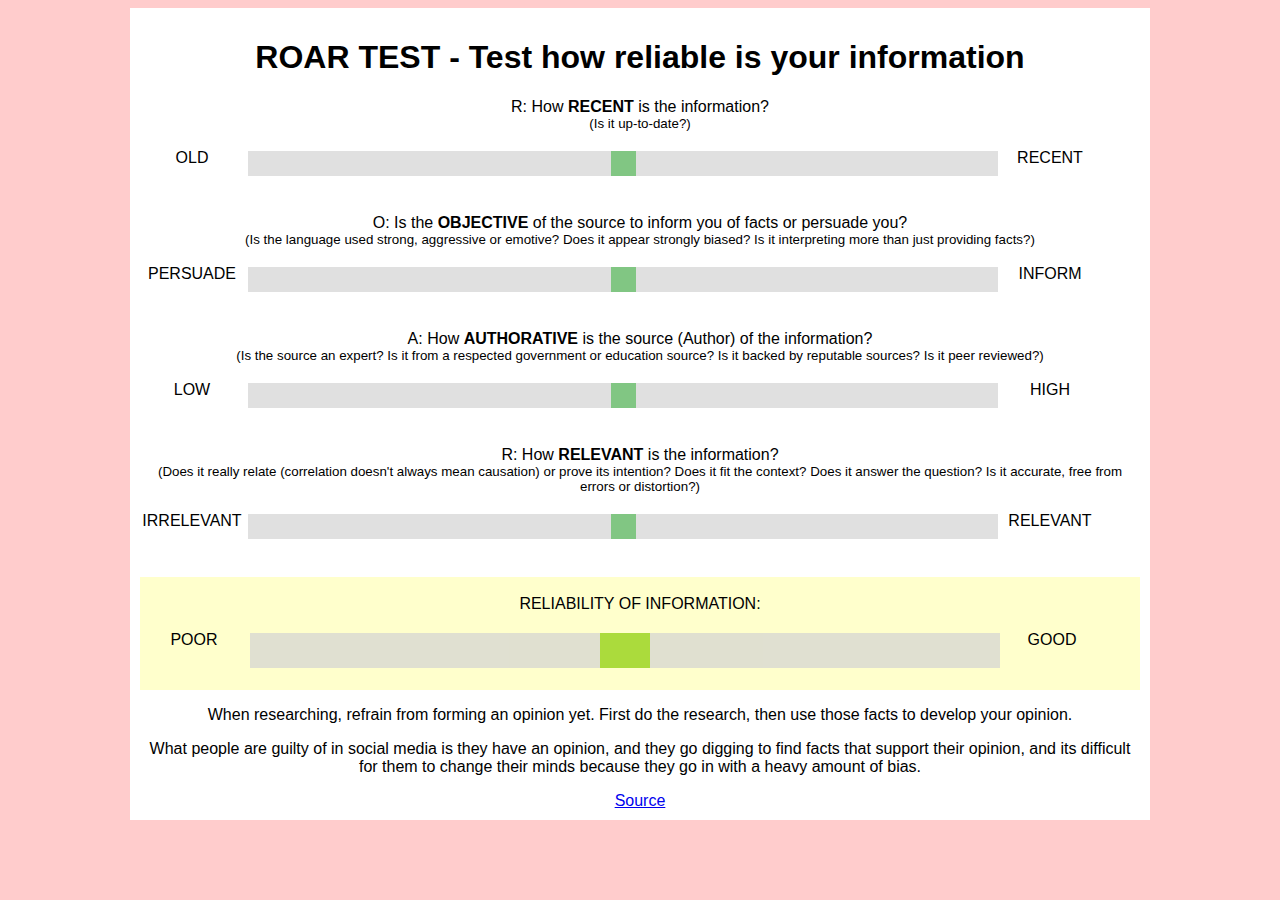
==== roartest.html @ e865ad9f "Add files via upload" ====
<html>
<head>


<style>

body{

	font-family: arial;
	font-size: 12pt;
	background-color:#FFCCCC;
}

.slidecontainer {
  width: 1000;
  padding: 10px;
  text-align:center;
  margin-left: auto;
  margin-right: auto;
  background-color:#FFFFFF;
}

.resultpanel {
	background-color: #FFFFCC;
	padding: 2px;
}

#current, #reliable, #authorative, #purpose, #result {
  -webkit-appearance: none;
  width: 100%;
  height: 25px;
  background: #d3d3d3;
  outline: none;
  opacity: 0.7;
  -webkit-transition: .2s;
  transition: opacity .2s;
}

#current:hover, #reliable:hover, #authorative:hover, #purpose:hover, #result:hover {
  opacity: 1;
}

#current::-webkit-slider-thumb, #reliable::-webkit-slider-thumb, #authorative::-webkit-slider-thumb, #purpose::-webkit-slider-thumb, #result::-webkit-slider-thumb {
  -webkit-appearance: none;
  appearance: none;
  width: 25px;
  height: 25px;
  background: #4CAF50;
  cursor: pointer;
}

#current::-moz-range-thumb, #reliable::-moz-range-thumb, #authorative::-moz-range-thumb, #purpose::-moz-range-thumb, #result::-moz-range-thumb {
  width: 25px;
  height: 25px;
  background: #4CAF50;
  cursor: pointer;
}

#result {
 height: 35px;
}

#result::-webkit-slider-thumb {
  height: 35px;
  width: 50px;
  background: #88cc00;
}


div.left { width: 100; float:left; padding: 2px;}
div.center { width: 750; float:left; padding: 2px;}
div.right { width: 100; float:left; padding: 2px;}
br {clear:both;}
input{width: 100%;}

.moreinfo {
font-size: 10pt;
}

</style>
</head>
<body>


<div class="slidecontainer">

<h1>ROAR TEST - Test how <b>reliable</b> is your information</h1>

<form name="ROARform">



<p class="choice">R: How <b>RECENT</b> is the information?<br>
<span class="moreinfo">(Is it up-to-date?)</span><br>
<div class="left">OLD</div>
<div class="center"><input type="range" id="current" min="0" max="10" value="5" onChange="calculate();"></div>
<div class="right">RECENT</div>
<br>&nbsp;
</p>

<p class="choice">O: Is the <b>OBJECTIVE</b> of the source to inform you of facts or persuade you? <br>
<span class="moreinfo">(Is the language used strong, aggressive or emotive? Does it appear strongly biased? Is it interpreting more than just providing facts?)</span><br>
<div class="left">PERSUADE</div>
<div class="center"><input type="range"id="purpose" min="0" max="10" value="5" onChange="calculate();"></div>
<div class="right">INFORM</div>
<br>&nbsp;
</p>

<p class="choice">A: How <b>AUTHORATIVE</b> is the source (Author) of the information? <br>
<span class="moreinfo">(Is the source an expert? Is it from a respected government or education source? Is it backed by reputable sources? Is it peer reviewed?)</span><br>
<div class="left">LOW</div>
<div class="center"><input type="range"id="authorative" min="0" max="10" value="5" onChange="calculate();"></div>
<div class="right">HIGH</div>
<br>&nbsp;
</p>


<p class="choice">R: How <b>RELEVANT</b> is the information? <br>
<span class="moreinfo">(Does it really relate (correlation doesn't always mean causation) or prove its intention? Does it fit the context? Does it answer the question? Is it accurate, free from errors or distortion?)</span><br>
<div class="left">IRRELEVANT</div>
<div class="center"><input type="range" id="reliable" min="0" max="10" value="5" onChange="calculate();"></div>
<div class="right">RELEVANT</div>
<br>&nbsp;
</p>
<div class="resultpanel">
<p class="choice">RELIABILITY OF INFORMATION:<br>
<div class="left">POOR</div>
<div class="center"><input type="range" id="result" min="0" max="40" value="20" onChange="calculate();"></div>
<div class="right">GOOD</div>
<br>
</p>
</div>

<script language="javascript">
	var current = document.getElementById("current");
	var reliable = document.getElementById("reliable");
	var authorative = document.getElementById("authorative");
	var purpose = document.getElementById("purpose");
	var result = document.getElementById("result");
	
	//on change
	function calculate() {
	
	result.value = parseInt(current.value) + parseInt(reliable.value) + parseInt(authorative.value) + parseInt(purpose.value);
	
}	
	
</script>



</form>
<p>
When researching, refrain from forming an opinion yet. First do the research, then use those facts to develop your opinion.
</p>
<p>
What people are guilty of in social media is they have an opinion, and they go digging to find facts that support their opinion, and its difficult for them to change their minds because they go in with a heavy amount of bias.
</p>
<a href="https://www.lifehacker.com.au/2020/06/how-to-teach-kids-the-difference-between-facts-and-opinions/" target="_blank">Source</a>


</div>

</body>
</html>
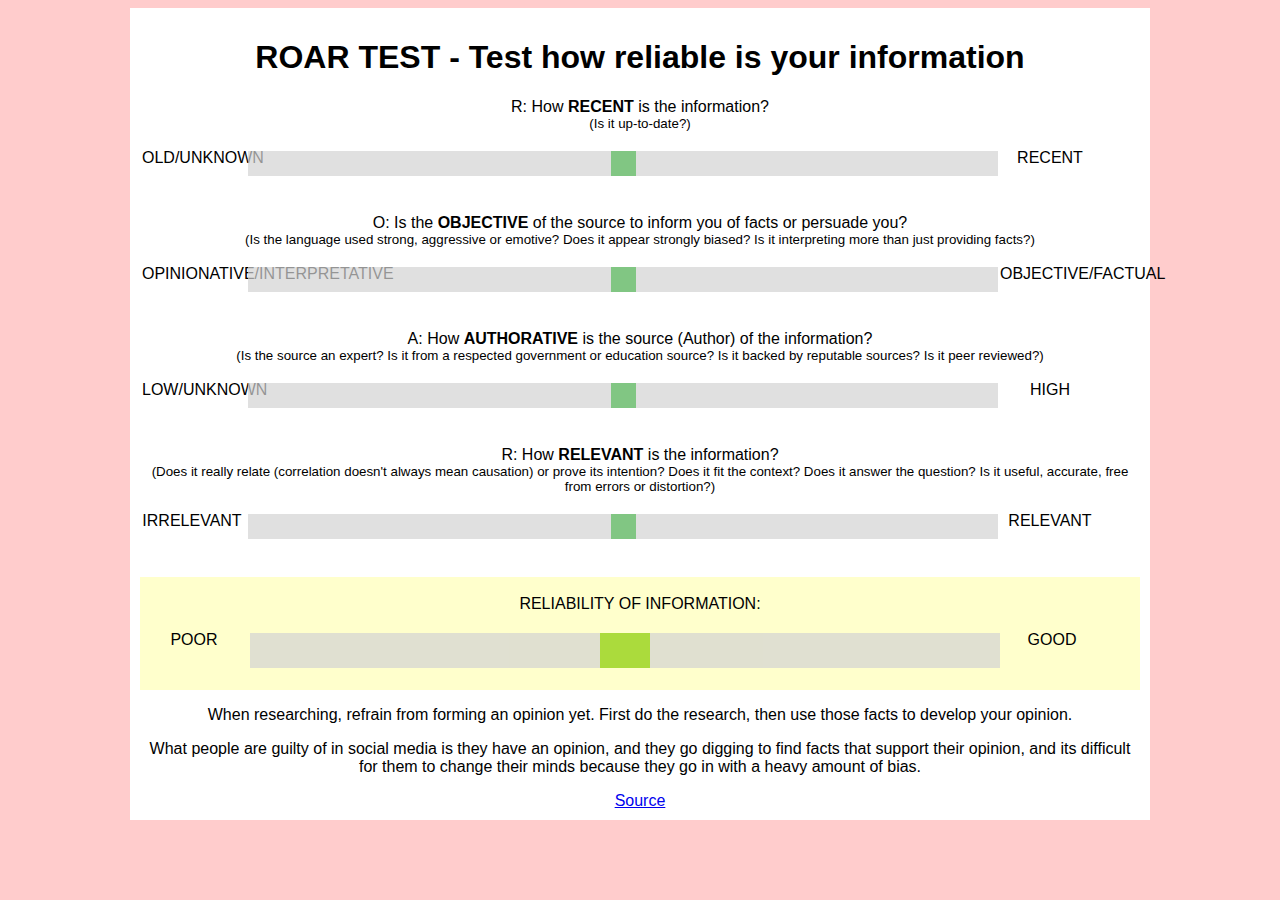
==== commit 50f2edf5: "Add files via upload" ====
--- a/roartest.html
+++ b/roartest.html
@@ -93,7 +93,7 @@
 
 <p class="choice">R: How <b>RECENT</b> is the information?<br>
 <span class="moreinfo">(Is it up-to-date?)</span><br>
-<div class="left">OLD</div>
+<div class="left">OLD/UNKNOWN</div>
 <div class="center"><input type="range" id="current" min="0" max="10" value="5" onChange="calculate();"></div>
 <div class="right">RECENT</div>
 <br>&nbsp;
@@ -101,15 +101,15 @@
 
 <p class="choice">O: Is the <b>OBJECTIVE</b> of the source to inform you of facts or persuade you? <br>
 <span class="moreinfo">(Is the language used strong, aggressive or emotive? Does it appear strongly biased? Is it interpreting more than just providing facts?)</span><br>
-<div class="left">PERSUADE</div>
+<div class="left">OPINIONATIVE/INTERPRETATIVE</div>
 <div class="center"><input type="range"id="purpose" min="0" max="10" value="5" onChange="calculate();"></div>
-<div class="right">INFORM</div>
+<div class="right">OBJECTIVE/FACTUAL</div>
 <br>&nbsp;
 </p>
 
 <p class="choice">A: How <b>AUTHORATIVE</b> is the source (Author) of the information? <br>
 <span class="moreinfo">(Is the source an expert? Is it from a respected government or education source? Is it backed by reputable sources? Is it peer reviewed?)</span><br>
-<div class="left">LOW</div>
+<div class="left">LOW/UNKNOWN</div>
 <div class="center"><input type="range"id="authorative" min="0" max="10" value="5" onChange="calculate();"></div>
 <div class="right">HIGH</div>
 <br>&nbsp;
@@ -117,7 +117,7 @@
 
 
 <p class="choice">R: How <b>RELEVANT</b> is the information? <br>
-<span class="moreinfo">(Does it really relate (correlation doesn't always mean causation) or prove its intention? Does it fit the context? Does it answer the question? Is it accurate, free from errors or distortion?)</span><br>
+<span class="moreinfo">(Does it really relate (correlation doesn't always mean causation) or prove its intention? Does it fit the context? Does it answer the question? Is it useful, accurate, free from errors or distortion?)</span><br>
 <div class="left">IRRELEVANT</div>
 <div class="center"><input type="range" id="reliable" min="0" max="10" value="5" onChange="calculate();"></div>
 <div class="right">RELEVANT</div>
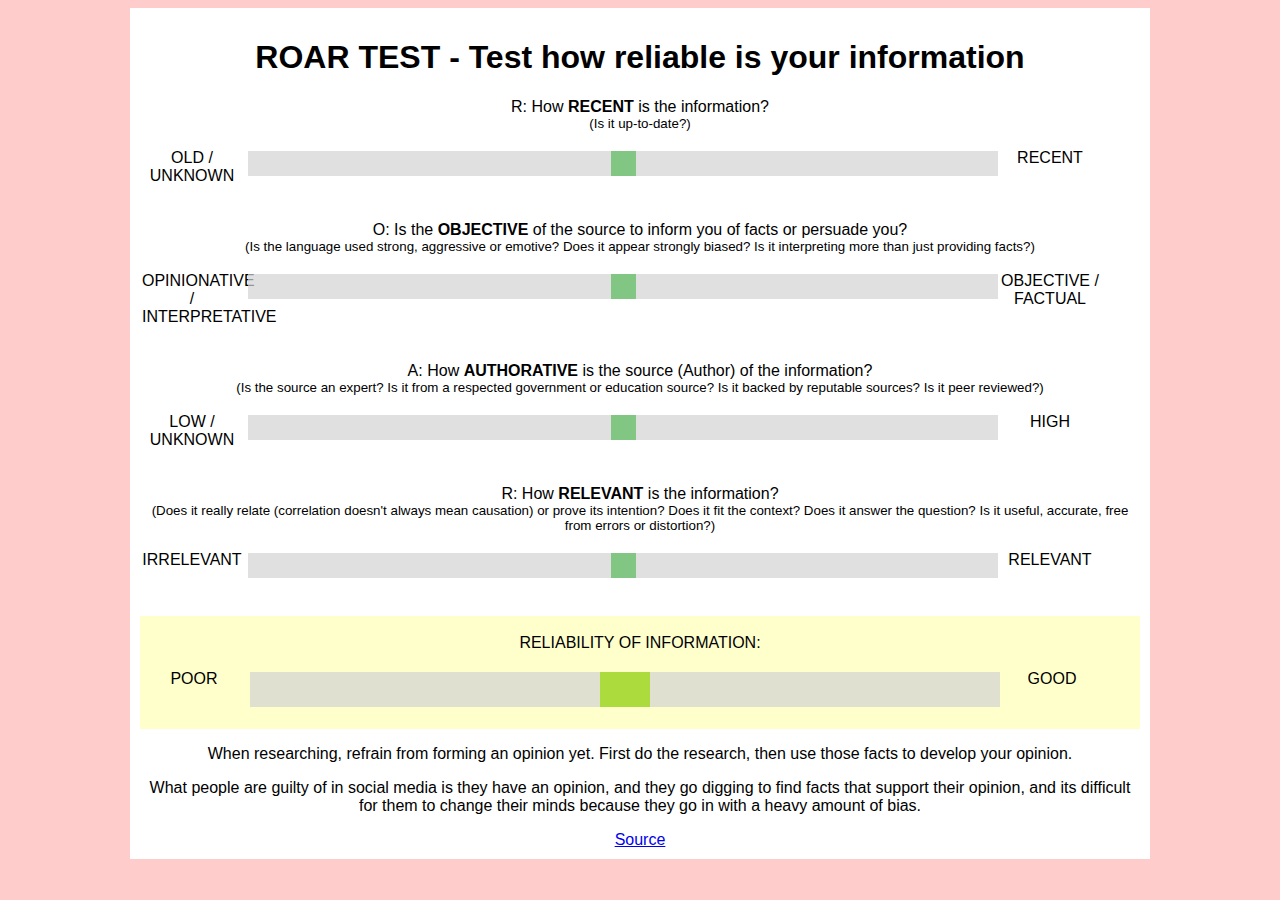
==== commit 9cccf384: "Add files via upload" ====
--- a/roartest.html
+++ b/roartest.html
@@ -93,7 +93,7 @@
 
 <p class="choice">R: How <b>RECENT</b> is the information?<br>
 <span class="moreinfo">(Is it up-to-date?)</span><br>
-<div class="left">OLD/UNKNOWN</div>
+<div class="left">OLD / UNKNOWN</div>
 <div class="center"><input type="range" id="current" min="0" max="10" value="5" onChange="calculate();"></div>
 <div class="right">RECENT</div>
 <br>&nbsp;
@@ -101,15 +101,15 @@
 
 <p class="choice">O: Is the <b>OBJECTIVE</b> of the source to inform you of facts or persuade you? <br>
 <span class="moreinfo">(Is the language used strong, aggressive or emotive? Does it appear strongly biased? Is it interpreting more than just providing facts?)</span><br>
-<div class="left">OPINIONATIVE/INTERPRETATIVE</div>
+<div class="left">OPINIONATIVE / INTERPRETATIVE</div>
 <div class="center"><input type="range"id="purpose" min="0" max="10" value="5" onChange="calculate();"></div>
-<div class="right">OBJECTIVE/FACTUAL</div>
+<div class="right">OBJECTIVE / FACTUAL</div>
 <br>&nbsp;
 </p>
 
 <p class="choice">A: How <b>AUTHORATIVE</b> is the source (Author) of the information? <br>
 <span class="moreinfo">(Is the source an expert? Is it from a respected government or education source? Is it backed by reputable sources? Is it peer reviewed?)</span><br>
-<div class="left">LOW/UNKNOWN</div>
+<div class="left">LOW / UNKNOWN</div>
 <div class="center"><input type="range"id="authorative" min="0" max="10" value="5" onChange="calculate();"></div>
 <div class="right">HIGH</div>
 <br>&nbsp;
